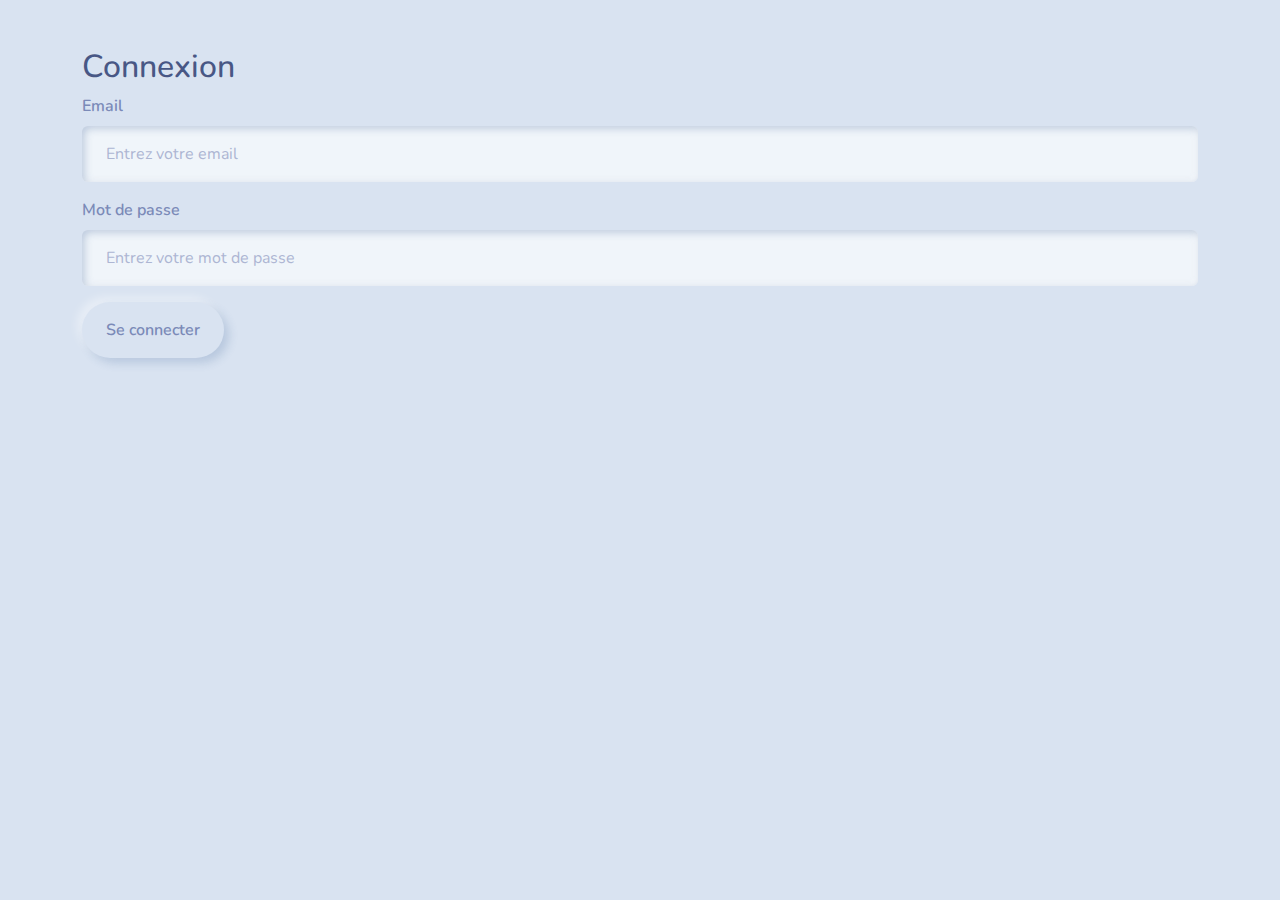
==== authentification_form.html @ 41b2d54d "first commit" ====
<!DOCTYPE html>
<html lang="fr">
  <head>
    <meta charset="UTF-8" />
    <meta name="viewport" content="width=device-width, initial-scale=1.0" />
    <title>Mon Projet</title>

   
    <link rel="stylesheet" href="/style.css" />
  </head>
  <body>
    <div class="container mt-5">
      <h2>Connexion</h2>
      <form>
        <div class="mb-3">
          <label for="email" class="form-label">Email</label>
          <input
            type="email"
            class="form-control"
            id="email"
            placeholder="Entrez votre email"
          />
        </div>
        <div class="mb-3">
          <label for="password" class="form-label">Mot de passe</label>
          <input
            type="password"
            class="form-control"
            id="password"
            placeholder="Entrez votre mot de passe"
          />
        </div>
        <button type="submit" class="btn btn-primary">Se connecter</button>
      </form>
    </div>
  </body>
</html>
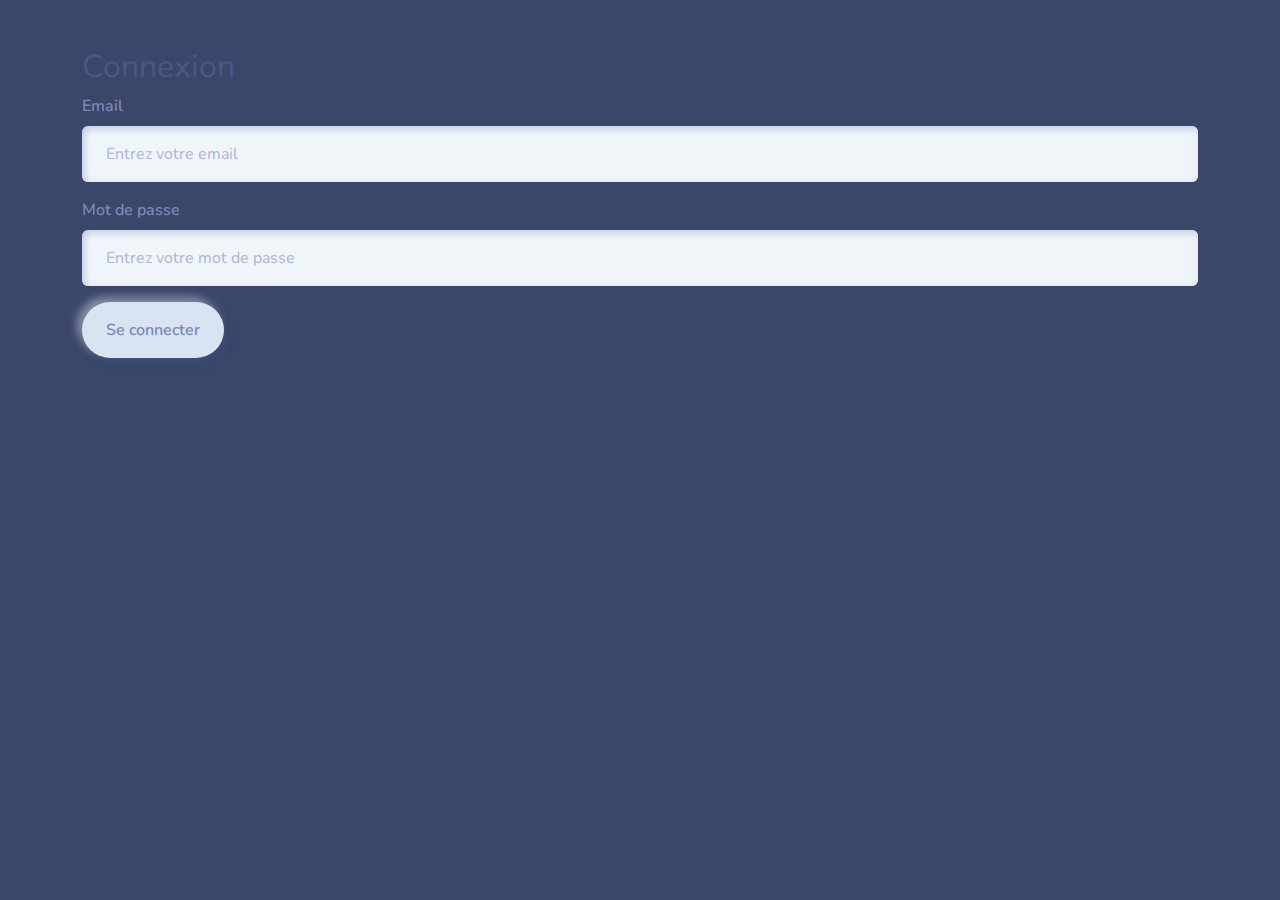
==== commit ee7cfb58: "banière" ====
--- a/authentification_form.html
+++ b/authentification_form.html
@@ -1,37 +1,30 @@
 <!DOCTYPE html>
 <html lang="fr">
-  <head>
-    <meta charset="UTF-8" />
-    <meta name="viewport" content="width=device-width, initial-scale=1.0" />
-    <title>Mon Projet</title>
 
-   
-    <link rel="stylesheet" href="/style.css" />
-  </head>
-  <body>
-    <div class="container mt-5">
-      <h2>Connexion</h2>
-      <form>
-        <div class="mb-3">
-          <label for="email" class="form-label">Email</label>
-          <input
-            type="email"
-            class="form-control"
-            id="email"
-            placeholder="Entrez votre email"
-          />
-        </div>
-        <div class="mb-3">
-          <label for="password" class="form-label">Mot de passe</label>
-          <input
-            type="password"
-            class="form-control"
-            id="password"
-            placeholder="Entrez votre mot de passe"
-          />
-        </div>
-        <button type="submit" class="btn btn-primary">Se connecter</button>
-      </form>
-    </div>
-  </body>
-</html>
+<head>
+  <meta charset="UTF-8" />
+  <meta name="viewport" content="width=device-width, initial-scale=1.0" />
+  <title>Mon Projet</title>
+
+
+  <link rel="stylesheet" href="/style.css" />
+</head>
+
+<body>
+  <div class="container mt-5">
+    <h2>Connexion</h2>
+    <form>
+      <div class="mb-3">
+        <label for="email" class="form-label">Email</label>
+        <input type="email" class="form-control" id="email" placeholder="Entrez votre email" />
+      </div>
+      <div class="mb-3">
+        <label for="password" class="form-label">Mot de passe</label>
+        <input type="password" class="form-control" id="password" placeholder="Entrez votre mot de passe" />
+      </div>
+      <button type="submit" class="btn btn-primary">Se connecter</button>
+    </form>
+  </div>
+</body>
+
+</html>